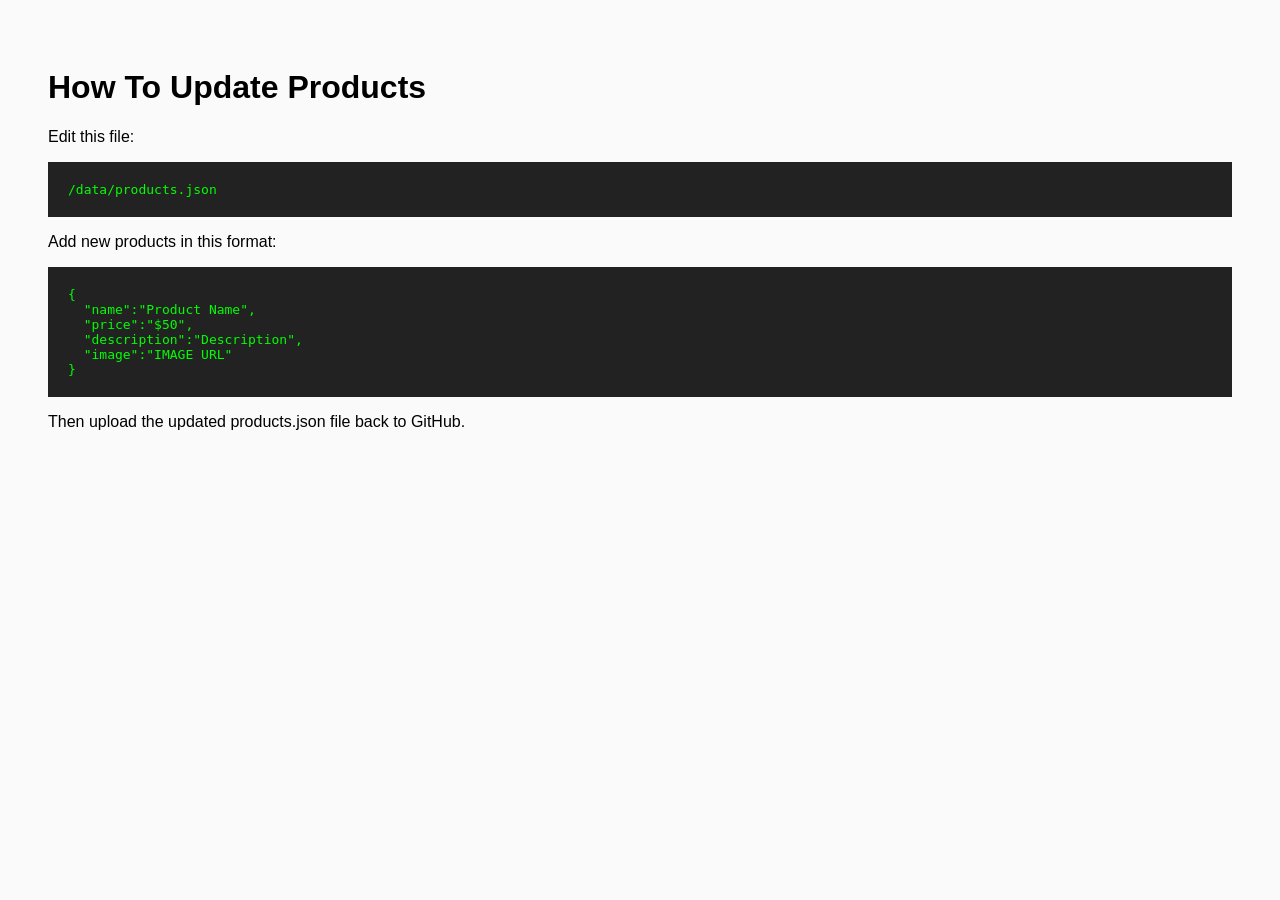
==== admin/index.html @ 133c7ab2 "Add files via upload" ====
<!DOCTYPE html>
<html>
<head>
<meta charset="UTF-8">
<title>Simple Product Editor</title>
<style>
body{font-family:Arial;padding:40px;background:#fafafa;}
pre{background:#222;color:#0f0;padding:20px;overflow:auto;}
</style>
</head>
<body>

<h1>How To Update Products</h1>

<p>Edit this file:</p>

<pre>/data/products.json</pre>

<p>Add new products in this format:</p>

<pre>
{
  "name":"Product Name",
  "price":"$50",
  "description":"Description",
  "image":"IMAGE URL"
}
</pre>

<p>Then upload the updated products.json file back to GitHub.</p>

</body>
</html>
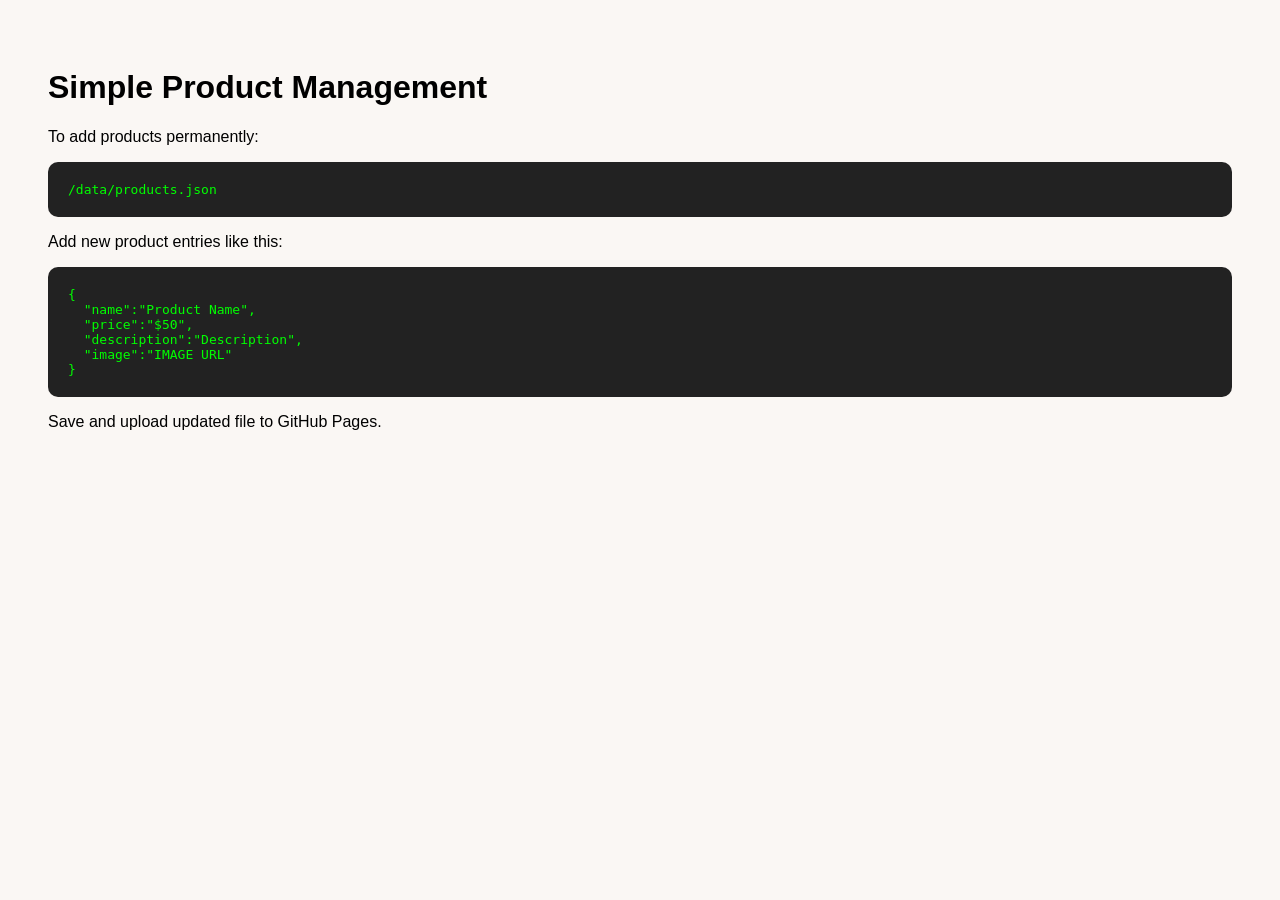
==== commit 13a6e785: "Add files via upload" ====
--- a/admin/index.html
+++ b/admin/index.html
@@ -3,21 +3,31 @@
 <html>
 <head>
 <meta charset="UTF-8">
-<title>Simple Product Editor</title>
+<title>Product Manager</title>
 <style>
-body{font-family:Arial;padding:40px;background:#fafafa;}
-pre{background:#222;color:#0f0;padding:20px;overflow:auto;}
+body{
+  font-family:Arial;
+  padding:40px;
+  background:#faf7f4;
+}
+pre{
+  background:#222;
+  color:#0f0;
+  padding:20px;
+  border-radius:10px;
+  overflow:auto;
+}
 </style>
 </head>
 <body>
 
-<h1>How To Update Products</h1>
+<h1>Simple Product Management</h1>
 
-<p>Edit this file:</p>
+<p>To add products permanently:</p>
 
 <pre>/data/products.json</pre>
 
-<p>Add new products in this format:</p>
+<p>Add new product entries like this:</p>
 
 <pre>
 {
@@ -28,7 +38,7 @@
 }
 </pre>
 
-<p>Then upload the updated products.json file back to GitHub.</p>
+<p>Save and upload updated file to GitHub Pages.</p>
 
 </body>
 </html>
